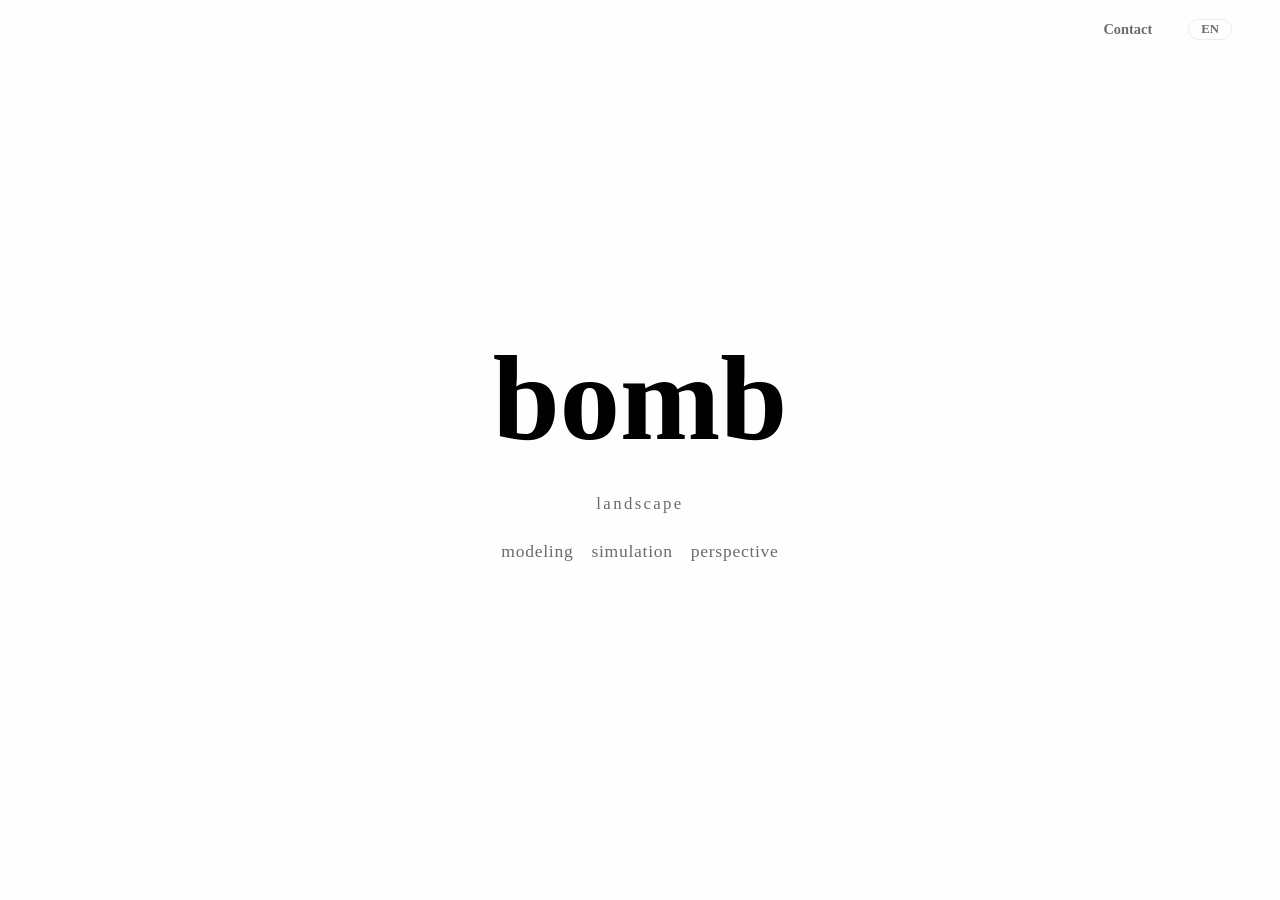
==== index.html @ 113d52fc "Mobile: lighten & tidy; fix concept-word mistranslations Performance / mobile: - skip pi.js (1MB) on" ====
<!DOCTYPE html>
<html lang="ja">
<head>
  <meta charset="UTF-8" />
  <meta name="viewport" content="width=device-width, initial-scale=1.0" />
  <title>bomb｜合同会社bomb</title>
  <meta name="description" content="bombは、ランドスケープに特化したスタジオ。modeling / simulation / perspective ── 地形をつくり、環境を計算し、景観の見え方を設計する。モデリングは主に Rhinoceros、処理は Python。今後 Rhino スクリプトも公開予定。東京・南青山。" />
  <meta name="keywords" content="bomb, ランドスケープ, landscape, Rhinoceros, Rhino, ライノセラス, RhinoScript, RhinoPython, Python, rhino3dm, スクリプト, 3DCG, モデリング, シミュレーション, 景観設計, 南青山, 東京" />
  <meta name="robots" content="index, follow" />
  <meta name="theme-color" content="#1a499e" />
  <link rel="canonical" href="https://bomb.co.jp/" />
  <link rel="alternate" hreflang="ja" href="https://bomb.co.jp/" />
  <link rel="alternate" hreflang="en" href="https://bomb.co.jp/en/" />
  <link rel="alternate" hreflang="x-default" href="https://bomb.co.jp/" />
  <link rel="icon" href="/favicon.svg?v=3" type="image/svg+xml" />
  <link rel="icon" href="/favicon.ico?v=3" sizes="any" />
  <link rel="icon" type="image/png" sizes="32x32" href="/favicon/favicon-32.png?v=3" />
  <link rel="apple-touch-icon" href="/apple-touch-icon.png?v=3" />
  <meta property="og:title" content="bomb｜合同会社bomb" />
  <meta property="og:site_name" content="bomb" />
  <meta property="og:type" content="website" />
  <meta property="og:locale" content="ja_JP" />
  <meta property="og:locale:alternate" content="en_US" />
  <meta property="og:url" content="https://bomb.co.jp/" />
  <meta property="og:description" content="ランドスケープに特化したスタジオ、bomb。" />
  <meta property="og:image" content="https://bomb.co.jp/og.svg" />
  <meta name="twitter:card" content="summary_large_image" />
  <meta name="twitter:title" content="bomb｜合同会社bomb" />
  <meta name="twitter:description" content="ランドスケープに特化したスタジオ、bomb。" />
  <meta name="twitter:image" content="https://bomb.co.jp/og.svg" />

  <!-- 言語自動振り分け（ブラウザ言語ベース・手動選択を優先） -->
  <script>
    (function () {
      try {
        var saved = localStorage.getItem('lang');
        if (saved === 'en') { location.replace('en/'); }
        else if (!saved && !(navigator.language || '').toLowerCase().startsWith('ja')) {
          location.replace('en/');
        }
      } catch (e) {}
    })();
  </script>

  <!-- π100万桁（資本金969,696番目を会社の座標に）。スマホは1MB節約のため読み込まない（fonts.jsは内蔵πにフォールバック） -->
  <script>
    if (!window.matchMedia || !matchMedia('(pointer: coarse)').matches) {
      document.write('<script defer src="pi.js"><\/script>');
    }
  </script>
  <!-- 発見済みの物理方程式の集成。動きと光はここから構成する -->
  <script defer src="physics.js"></script>
  <!-- リロードごとにランダムフォント（全候補は fonts.js） -->
  <script defer src="fonts.js"></script>

  <!-- Google Analytics 4 -->
  <script async src="https://www.googletagmanager.com/gtag/js?id=G-VSG4890EV9"></script>
  <script>
    window.dataLayer = window.dataLayer || [];
    function gtag(){dataLayer.push(arguments);}
    gtag('js', new Date());
    gtag('config', 'G-VSG4890EV9');
  </script>

  <link rel="stylesheet" href="style.css" />

  <!-- 構造化データ（Organization） -->
  <script type="application/ld+json">
  {
    "@context": "https://schema.org",
    "@type": "Organization",
    "name": "合同会社bomb",
    "alternateName": "bomb LLC",
    "url": "https://bomb.co.jp/",
    "logo": "https://bomb.co.jp/favicon.svg",
    "image": "https://bomb.co.jp/og.svg",
    "description": "ランドスケープに特化したスタジオ。",
    "foundingDate": "2026-04-01",
    "founder": { "@type": "Person", "name": "佐藤陸" },
    "address": {
      "@type": "PostalAddress",
      "postalCode": "107-0062",
      "addressCountry": "JP",
      "addressRegion": "東京都",
      "addressLocality": "港区",
      "streetAddress": "南青山4-17-33"
    },
    "contactPoint": {
      "@type": "ContactPoint",
      "contactType": "customer support"
    }
  }
  </script>
</head>
<body class="deck-page">
  <header class="site-header">
    <a href="#top" class="logo-mark" aria-label="bomb"><img src="LOGO.svg" alt="bomb" /></a>
    <nav class="nav">
      <a href="#contact">Contact</a>
    </nav>
  </header>

  <main class="deck">

        <!-- bomb（屋号＋プロダクト） -->
        <section id="top" class="panel hero">
          <div class="wrap">
            <h1 class="hero-title"><a href="https://ja.wikipedia.org/wiki/%E5%9C%B0%E7%90%83%E3%81%AE%E6%9C%AA%E6%9D%A5" target="_blank" rel="noopener" class="secret">bomb</a></h1>
            <p class="hero-domain">landscape</p>
            <div class="hero-words">
              <div class="hero-row">
                <a href="word.html?w=modeling">modeling</a>
                <a href="word.html?w=simulation">simulation</a>
                <a href="word.html?w=perspective">perspective</a>
              </div>
            </div>
          </div>
        </section>

        <!-- 会社概要（Location） -->
        <section id="company" class="panel panel-alt">
          <div class="wrap">
            <p class="section-eyebrow" data-i18n="location">Location</p>
            <table class="company-table">
              <tbody>
                <tr><th data-i18n="th_name">商号</th><td data-i18n="co_name">合同会社bomb</td></tr>
                <tr><th data-i18n="th_founder">代表社員</th><td data-i18n="co_founder">佐藤陸</td></tr>
                <tr><th data-i18n="th_founded">設立</th><td>20260401</td></tr>
                <tr><th data-i18n="th_address">所在地</th><td data-i18n-html="co_address">107-0062 東京都<a href="https://www.google.com/maps/search/?api=1&query=%E6%9D%B1%E4%BA%AC%E9%83%BD%E6%B8%AF%E5%8C%BA%E5%8D%97%E9%9D%92%E5%B1%B14-17-33" target="_blank" rel="noopener">港区南青山4-17-33</a>（<a href="https://maps.gsi.go.jp/#16/35.6641775/139.7182328/&base=pale&ls=pale&disp=1" target="_blank" rel="noopener">35°39'51.0"N 139°43'05.6"E</a>）</td></tr>
                <tr><th data-i18n="th_contact">連絡先</th><td data-mail></td></tr>
              </tbody>
            </table>
            <div class="mini-footer">
              <nav class="footer-links">
                <a href="recruit.html" data-i18n="recruit">Recruit</a>
                <a href="privacy.html" data-i18n="privacy">Privacy Policy</a>
                <a href="legal.html" data-i18n="legal">Legal notices</a>
                <a href="credits.html" data-i18n="credits">Credits</a>
              </nav>
              <p class="copyright" data-egy="(c) bomb LLC. all rights reserved.">&copy; <span id="year"></span> bomb LLC. All rights reserved.</p>
            </div>
          </div>
        </section>

        <!-- お問い合わせ（巻物の終点＝行動の呼びかけ） -->
        <section id="contact" class="panel contact">
          <div class="wrap">
            <p class="section-eyebrow" data-i18n="contact">Contact</p>
            <p class="contact-lead">何かを想像したり、それを作ったりすることが好きです。<br />気になることがあれば、自由にメールしてください。</p>
            <a class="contact-mail" data-mail aria-label="email"></a>
          </div>
        </section>

  </main>

  <a href="#top" class="to-top">↑ bomb</a>

  <script>
    document.getElementById('year').textContent = new Date().getFullYear();
    (function () { var m = atob('Y29udGFjdA==') + '@' + atob('Ym9tYi5jby5qcA==');
      document.querySelectorAll('[data-mail]').forEach(function (el) { if (el.tagName === 'A') { el.setAttribute('href', 'mailto:' + m); } el.textContent = m; }); })();
    document.querySelectorAll('[data-lang]').forEach(function (a) {
      a.addEventListener('click', function () {
        try { localStorage.setItem('lang', this.getAttribute('data-lang')); } catch (e) {}
      });
    });
    var cp = document.querySelector('.contact-copy');
    if (cp) cp.addEventListener('click', function () {
      var t = cp.getAttribute('data-copy');
      try { if (navigator.clipboard) navigator.clipboard.writeText(t); } catch (e) {}
      var orig = cp.textContent;
      cp.textContent = (document.documentElement.lang === 'en') ? 'copied!' : 'コピーしました';
      cp.classList.add('copied');
      setTimeout(function () { cp.textContent = orig; cp.classList.remove('copied'); }, 1500);
    });
  </script>
  <script src="loop.js"></script>
  <script src="i18n.js"></script>
</body>
</html>
---- style.css ----
/* ページ間をスーッと“ワープ”（対応ブラウザのみ・非対応は通常遷移） */
@view-transition { navigation: auto; }

/* ===== ベース ===== */
:root {
  --bg: #fefefe;  /* 純白から1だけずらしたジェットホワイト */
  --ink: #010101; /* 純黒から1だけずらしたジェットブラック */
  --muted: #6b6b6b;
  --line: #ececec;
  --accent: #1a499e; /* bombの紋章の青に合わせる */
  --accent-dark: #133a82;
  --max: 1080px;
}

* { box-sizing: border-box; margin: 0; padding: 0; }

body {
  /* リロードごとにJSが --font を差し替え。未設定時は游明朝系にフォールバック */
  font-family: var(--font, "Yu Mincho", YuMincho, "Hiragino Mincho ProN", "MS PMincho", serif);
  color: var(--ink);
  background: var(--bg);
  line-height: 1.9;
  -webkit-font-smoothing: antialiased;
  font-synthesis: none; /* 太字/斜体を持たないフォントを偽装しない＝ガタガタ防止 */
}

a { color: inherit; text-decoration: none; }

/* ===== ヘッダー（固定） ===== */
.site-header {
  position: fixed;
  top: 0;
  left: 0;
  right: 0;
  z-index: 100;
  display: flex;
  align-items: center;
  justify-content: space-between;
  padding: 16px clamp(20px, 5vw, 48px);
  background: transparent;
}
.logo { font-weight: 800; font-size: 1.5rem; letter-spacing: 0.02em; }
.logo-mark { display: inline-flex; align-items: center; line-height: 0; }
.logo-mark img { height: 28px; width: auto; display: block; transition: opacity 0.2s; }
.logo-mark:hover img { opacity: 0.7; }
.nav { display: flex; gap: clamp(16px, 3vw, 36px); align-items: center; }
.nav a { font-size: 0.9rem; font-weight: 600; color: var(--muted); transition: color 0.2s; }
.nav a:hover { color: var(--ink); }

/* ===== ボタン ===== */
.btn {
  display: inline-block;
  padding: 14px 28px;
  border-radius: 999px;
  font-weight: 700;
  font-size: 0.95rem;
  transition: box-shadow 0.2s, background 0.2s;
}
.btn:active { transform: translateY(1px); }
.btn-primary { background: var(--accent); color: #fefefe; box-shadow: 0 8px 24px rgba(43, 71, 217, 0.28); }
.btn-primary:hover { background: var(--accent-dark); }
.btn-ghost { border: 1.5px solid var(--ink); color: var(--ink); }
.btn-ghost:hover { background: var(--ink); color: #fefefe; }
.btn-lg { padding: 18px 40px; font-size: 1.05rem; }

/* ===== 横スクロール（巻物）：ネイティブ横スクロール＋無限ループ ===== */
.deck-page { height: 100svh; overflow: hidden; }
.deck {
  position: relative;
  width: 100vw;
  height: 100svh;
  overflow: hidden;
  touch-action: pan-y;
}
.deck-track {
  display: flex;
  height: 100svh;
  will-change: transform;
  transform: translate3d(0, 0, 0);
  backface-visibility: hidden;
}
.deck::-webkit-scrollbar { display: none; }
.deck-light { position: absolute; inset: 0; z-index: 5; pointer-events: none; mix-blend-mode: multiply; }
.panel {
  flex: 0 0 100vw;
  width: 100vw;
  height: 100svh;
  display: flex;
  flex-direction: column;
  justify-content: center;
  align-items: center;
  padding: 88px clamp(20px, 5vw, 48px) 84px;
  overflow: hidden;
}
.panel-alt { background: #fefefe; position: relative; overflow: visible; }
/* 南青山の実際の等高線（国土地理院DEM）を背景に。パネル幅より左右に広げ、両隣のパネルへ被せる */
.panel-alt::before {
  content: ""; position: absolute; top: 0; bottom: 0; left: -50%; right: -50%; z-index: 0; pointer-events: none;
  background: url("contour.svg?v=2") center / cover no-repeat;
  -webkit-mask-image: linear-gradient(to right, transparent 0%, #000 30%, #000 70%, transparent 100%);
          mask-image: linear-gradient(to right, transparent 0%, #000 30%, #000 70%, transparent 100%);
}
.panel-alt > .wrap { position: relative; z-index: 1; }
/* モバイル(タッチ)：横巻物 → 縦スクロール */
@media (pointer: coarse) {
  .deck-page { height: auto; overflow-x: hidden; }
  .deck { display: block; width: 100%; height: auto; overflow: visible; }
  .panel { width: 100%; min-height: 100svh; height: auto; flex: none; overflow: visible; }
  .deck-light { display: none; }
  /* モバイルは重いSVGの代わりに軽いラスター画像(PNG)で等高線を描く */
  .panel-alt::before { display: block; left: 0; right: 0; background-image: url("contour.jpg?v=2"); }
  .to-top { display: block; }
}
/* 最下部のトップ戻り（モバイルのみ表示・PCは横巻物が循環するので不要） */
.to-top { display: none; text-align: center; padding: 24px 0 52px; color: var(--muted); font-size: 0.95rem; text-transform: lowercase; letter-spacing: 0.12em; }
/* 言語パネル */
button.lang-link { background: none; cursor: pointer; font-family: inherit; }
.lang-overlay { position: fixed; inset: 0; z-index: 200; background: rgba(254,254,254,0.88); backdrop-filter: blur(8px); display: flex; align-items: center; justify-content: center; }
.lang-overlay[hidden] { display: none; }
/* 言語パネル：多段グリッドで1画面に収める（PC版＝スクロールバー無し） */
.lang-list { display: grid; grid-template-columns: repeat(5, auto); justify-content: center; align-content: center; gap: 4px 26px; max-height: 92vh; overflow: auto; text-align: center; padding: 22px; }
.lang-item { background: none; border: 0; padding: 6px 8px; font-size: 1.02rem; line-height: 1.25; color: var(--muted); cursor: pointer; letter-spacing: 0.02em; white-space: nowrap; }
.lang-item:hover { color: var(--accent); }
/* スマホは後で詰める：暫定で2列（横あふれ回避） */
@media (max-width: 640px) { .lang-list { grid-template-columns: repeat(3, auto); gap: 4px 16px; padding: 16px; } .lang-item { font-size: 0.95rem; padding: 7px 6px; } }
@media (max-width: 380px) { .lang-list { grid-template-columns: repeat(2, auto); } }
/* 音訳モード(ヒエログリフ/フェニキア/ゴート/楔形)：音訳された要素だけ専用フォント(--script-font)。
   メール([data-mail])は機能維持のため除外。font-weight:900の合成ボールドも無効化して本来の細さに。 */
body.translit .nav a[href*="#contact"], body.translit .section-eyebrow, body.translit .footer-links a,
body.translit .company-table th, body.translit .company-table td:not([data-mail]),
body.translit .contact-lead, body.translit .copyright, body.translit .word-ex-note,
body.translit .hero-title, body.translit .hero-title a, body.translit .logo,
body.translit .hero-domain, body.translit .hero-row a,
body.translit .word-title, body.translit .word-reading, body.translit .word-desc, body.translit .word-list li,
body.translit .legal h1, body.translit .legal h2, body.translit .legal p, body.translit .legal li {
  font-family: var(--script-font), "Noto Sans Egyptian Hieroglyphs", serif; font-weight: 400; font-synthesis: none; }
.lang-search { display: block; margin: 0 auto 12px; padding: 8px 14px; width: min(70vw, 260px); border: 1px solid var(--line); border-radius: 999px; background: #fff; font-size: 0.95rem; color: var(--ink); text-align: center; outline: none; }
.lang-search:focus { border-color: var(--accent); }
.wrap { width: 100%; max-width: var(--max); }

/* ===== ヒーロー ===== */
.hero { text-align: center; }
.hero .wrap { display: flex; flex-direction: column; align-items: center; gap: 22px; }
.hero-eyebrow {
  font-weight: 600; letter-spacing: 0.25em; text-transform: uppercase;
  color: var(--accent); font-size: 0.85rem;
}
.hero-title { font-size: clamp(3.5rem, 13vw, 8rem); font-weight: 900; line-height: 1.05; text-transform: lowercase; }
.hero-words { text-transform: lowercase; }
.hero-title a.secret { color: inherit; text-decoration: none; } /* 見た目そのまま＝隠しリンク */
.hero-domain { margin-top: 12px; font-size: clamp(0.85rem, 2.1vw, 1.05rem); line-height: 1; text-transform: lowercase; letter-spacing: 0.14em; color: var(--muted); }
.hero-words {
  display: flex; flex-direction: column; align-items: center; gap: 10px;
  color: var(--muted); font-size: clamp(0.95rem, 2.2vw, 1.1rem); letter-spacing: 0.04em;
}
.hero-row { display: flex; flex-wrap: wrap; justify-content: center; gap: 6px 18px; }
.hero-row a { color: inherit; text-decoration: none; transition: color 0.2s; }
.hero-row a:hover { color: var(--accent); }

/* ===== 単語ページ ===== */
.word-main { max-width: 760px; margin: 0 auto; padding: 120px clamp(20px, 5vw, 40px) 80px; }
.word-title { font-size: clamp(2.5rem, 9vw, 5rem); font-weight: 900; line-height: 1.05; text-transform: lowercase; }
.word-reading { color: var(--muted); margin-top: 6px; letter-spacing: 0.12em; }
.word-desc { font-size: 1.05rem; line-height: 2; color: #333; margin-top: 28px; }
.word-desc a { color: var(--accent); text-decoration: none; margin-right: 6px; }
.word-examples { margin-top: 56px; }
.word-ex-grid { display: grid; grid-template-columns: repeat(3, 1fr); gap: 12px; margin-top: 12px; }
.word-ex { aspect-ratio: 4 / 3; border: 1px dashed var(--line); border-radius: 10px; background: #fafafa; }
.word-ex-note { color: var(--muted); font-size: 0.85rem; margin-top: 12px; }
.word-panel .wrap { max-width: 720px; }
.word-panel .word-desc { margin-top: 18px; }
.word-panel .word-examples { margin-top: 30px; }
.word-list { list-style: none; margin: 18px 0 0; padding: 0; max-width: 30em; display: flex; flex-wrap: wrap; justify-content: flex-start; gap: 8px 18px; text-transform: lowercase; }
.word-list li { font-size: 0.9rem; letter-spacing: 0.04em; color: var(--muted); }
.word-desc .seed { color: var(--accent); text-transform: lowercase; font-style: normal; white-space: nowrap; }
@media (max-width: 560px) { .word-ex-grid { grid-template-columns: repeat(2, 1fr); } }
.hero-actions { display: flex; gap: 14px; flex-wrap: wrap; justify-content: center; margin-top: 8px; }

/* ===== セクション見出し ===== */
.section-head { margin-bottom: 36px; }
.section-eyebrow {
  font-weight: 600; letter-spacing: 0.2em; text-transform: uppercase;
  color: var(--accent); font-size: 0.8rem; margin-bottom: 10px;
}
.section-title { font-size: clamp(1.8rem, 4.5vw, 2.6rem); font-weight: 900; }

/* ===== カード（5枚を1画面に収める） ===== */
.cards {
  display: grid;
  grid-template-columns: repeat(auto-fit, minmax(150px, 1fr));
  gap: 14px;
}
.card {
  padding: 22px 18px;
  border: 1px solid var(--line);
  border-radius: 16px;
  transition: box-shadow 0.25s, border-color 0.2s;
}
.card:hover { box-shadow: 0 16px 40px rgba(0,0,0,0.06); border-color: transparent; }
.card-num { font-weight: 800; font-size: 0.95rem; color: var(--accent); margin-bottom: 10px; }
.card h3 { font-size: 1.02rem; font-weight: 700; margin-bottom: 8px; }
.card p { color: var(--muted); font-size: 0.85rem; }

/* ===== 会社概要テーブル ===== */
.company-table { width: 100%; border-collapse: collapse; }
.company-table th, .company-table td {
  text-align: left; padding: 12px 8px; vertical-align: top;
}
.company-table th { width: 30%; font-weight: 700; color: var(--ink); white-space: nowrap; }
.company-table td { color: var(--muted); }
.company-table td a { color: inherit; text-decoration: none; transition: color 0.2s; }
.company-table td a:hover { color: var(--accent); }
.company-note { margin-top: 22px; color: var(--muted); font-size: 0.9rem; }
.company-note a { color: var(--accent); text-decoration: none; }

/* ===== お問い合わせ ===== */
.contact { text-align: center; }
.contact-lead { color: var(--muted); max-width: 30em; margin: 0 auto; text-wrap: balance; }
.map { margin-top: 22px; }
.map iframe { width: 100%; height: 190px; border: 0; border-radius: 10px; filter: grayscale(0.4) contrast(1.03); }
.contact .wrap { display: flex; flex-direction: column; align-items: center; gap: 18px; }
.contact-mail {
  font-size: clamp(1.05rem, 3.6vw, 1.8rem);
  font-weight: 700;
  color: var(--ink);
  line-height: 1.2;
  word-break: break-word;
  transition: color 0.2s;
}
.contact-mail:hover { color: var(--accent); }
.contact-copy {
  background: none; border: 0; padding: 4px 0;
  color: var(--muted); font-size: 0.82rem; letter-spacing: 0.12em;
  cursor: pointer; font-family: inherit;
}
.contact-copy:hover { color: var(--ink); }
.contact-copy.copied { color: var(--accent); }

/* ===== フッター ===== */
.site-footer { text-align: center; }
.site-footer:not(.panel) { border-top: 1px solid var(--line); padding: 56px 24px; }
.footer-logo { font-weight: 800; font-size: 1.4rem; margin-bottom: 16px; }
.copyright { color: var(--muted); font-size: 0.85rem; }

/* ===== 位置ドット ===== */
.dots {
  position: fixed; left: 0; right: 0; bottom: 20px;
  display: flex; justify-content: center; gap: 9px; z-index: 90;
}
.dot {
  width: 8px; height: 8px; border-radius: 50%; border: none;
  background: #cfcfcf; cursor: pointer; padding: 0;
  transition: background 0.2s;
}
.dot.active { background: var(--accent); transform: scale(1.4); }

/* ===== 横移動の矢印 ===== */
.deck-arrow {
  position: fixed; top: 50%; transform: translateY(-50%); z-index: 90;
  width: 46px; height: 46px; border-radius: 50%;
  border: 1px solid var(--line); background: rgba(255,255,255,0.82); backdrop-filter: blur(8px);
  color: var(--ink); font-size: 1.6rem; line-height: 1; cursor: pointer;
  display: flex; align-items: center; justify-content: center; transition: opacity 0.25s;
}
.deck-arrow.prev { left: 16px; }
.deck-arrow.next { right: 16px; }
.deck-arrow.hidden { opacity: 0; pointer-events: none; }

/* ===== 横移動ヒント ===== */
.scroll-hint {
  position: fixed; right: 18px; bottom: 18px; z-index: 90;
  font-size: 0.8rem; color: var(--muted);
  background: rgba(255,255,255,0.75); backdrop-filter: blur(6px);
  padding: 7px 13px; border-radius: 999px; border: 1px solid var(--line);
  transition: opacity 0.5s;
}
.scroll-hint.gone { opacity: 0; pointer-events: none; }

/* ===== 言語切替 ===== */
.lang-link {
  border: 1px solid var(--line); border-radius: 999px; padding: 2px 12px;
  font-weight: 700; font-size: 0.8rem; color: var(--muted);
}
.lang-link:hover { border-color: var(--ink); color: var(--ink); }
.footer-links { display: flex; justify-content: center; align-items: center; gap: 0; flex-wrap: wrap; margin-bottom: 16px; }
.footer-links a { color: var(--muted); font-size: 0.85rem; transition: color 0.2s; padding: 0 14px; }
.footer-links a + a { border-left: 1px solid var(--line); } /* Privacy Policy等の間の区切り */
.footer-links a:hover { color: var(--ink); }
.lang-switch { font-size: 0.85rem; color: var(--muted); margin-bottom: 14px; }
.lang-switch .lang-active { color: var(--ink); font-weight: 700; }
.lang-switch .lang-sep { margin: 0 8px; opacity: 0.5; }
.lang-switch a:hover { color: var(--accent); }

/* ===== 法務・テキストページ（通常スクロール） ===== */
.legal { max-width: 760px; margin: 0 auto; padding: 104px clamp(20px, 5vw, 40px) 80px; }
.legal h1 { font-size: clamp(1.7rem, 4.5vw, 2.4rem); font-weight: 900; margin-bottom: 24px; }
.legal h2 { font-size: 1.15rem; font-weight: 700; margin: 36px 0 10px; }
.legal p, .legal li { color: #333; font-size: 0.98rem; }
.legal ul { padding-left: 1.3em; }
.legal li { margin-bottom: 6px; }
.legal a { color: var(--accent); text-decoration: none; }
.legal-lead { color: var(--muted) !important; margin-bottom: 8px; }
.legal-date { color: var(--muted) !important; margin-top: 40px; font-size: 0.9rem !important; }
.back-link { display: inline-block; margin-top: 28px; text-decoration: none !important; font-weight: 700; }

/* ===== レスポンシブ ===== */
/* トップはロゴ無し→ナビを右寄せ。他ページはロゴがスッと現れる */
.site-header.no-logo { justify-content: flex-end; }
.logo { animation: logoIn 0.7s ease both; }
@keyframes logoIn { from { opacity: 0; } to { opacity: 1; } }

/* 会社概要パネル下部の小さなフッター */
.mini-footer { margin-top: 30px; padding-top: 18px; border-top: 1px solid var(--line); }
.mini-footer .footer-links { justify-content: flex-start; margin-bottom: 8px; }
.mini-footer .copyright { font-size: 0.78rem; }

@media (max-width: 640px) {
  .deck-arrow { display: none; }
  .cards { grid-template-columns: repeat(2, 1fr); gap: 10px; }
  .card { padding: 16px 14px; }
  .company-table th { width: 34%; }
  .panel { padding: 76px 18px 64px; }
  .site-header { padding: 12px 18px; }
  .logo-mark img { height: 24px; }
  .hero .wrap { gap: 16px; }
}

/* ===== 法務ページ：1画面に自動フィット（スクロール無し） ===== */
.fit-page { height: 100svh; overflow: hidden; }
.fit-page .legal {
  position: fixed;
  top: 50%;
  left: 50%;
  transform: translate(-50%, -50%);
  transform-origin: center center;
  width: 700px;
  max-width: 92vw;
  margin: 0;
  padding: 0;
}

/* ===== ブロック崩し（サイト一体型） ===== */
.bk-paddle { position: fixed; height: 12px; background: var(--ink); border-radius: 6px; z-index: 200; }
.bk-ball { position: fixed; width: 16px; height: 16px; background: var(--accent); border-radius: 50%; z-index: 200; pointer-events: none; box-shadow: 0 2px 12px rgba(43, 71, 217, 0.4); }
.hero-words span.broken { opacity: 0; transform: scale(0.5); transition: opacity 0.25s ease, transform 0.25s ease; pointer-events: none; }
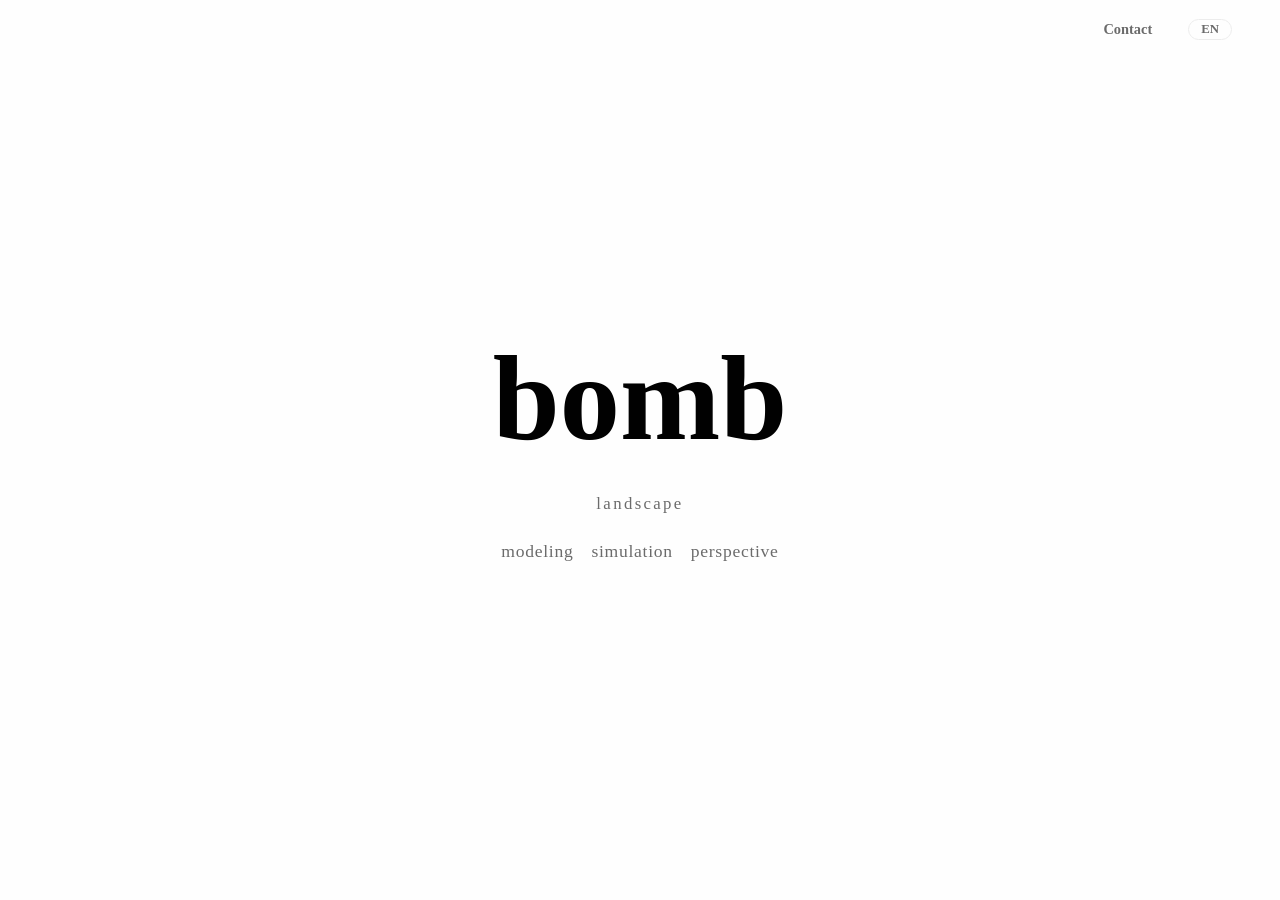
==== commit dd5667ff: "Add corporate number and bilingual names to company info - Company table: corporate number row (6010" ====
--- a/index.html
+++ b/index.html
@@ -71,6 +71,7 @@
     "@type": "Organization",
     "name": "合同会社bomb",
     "alternateName": "bomb LLC",
+    "identifier": { "@type": "PropertyValue", "propertyID": "法人番号 (Corporate Number, Japan)", "value": "6010403037764" },
     "url": "https://bomb.co.jp/",
     "logo": "https://bomb.co.jp/favicon.svg",
     "image": "https://bomb.co.jp/og.svg",
@@ -123,8 +124,9 @@
             <p class="section-eyebrow" data-i18n="location">Location</p>
             <table class="company-table">
               <tbody>
-                <tr><th data-i18n="th_name">商号</th><td data-i18n="co_name">合同会社bomb</td></tr>
-                <tr><th data-i18n="th_founder">代表社員</th><td data-i18n="co_founder">佐藤陸</td></tr>
+                <tr><th data-i18n="th_name">商号</th><td data-i18n="co_name">合同会社bomb（bomb LLC）</td></tr>
+                <tr><th data-i18n="th_corpno">法人番号</th><td>6010403037764</td></tr>
+                <tr><th data-i18n="th_founder">代表社員</th><td data-i18n="co_founder">佐藤陸 (RIKU SATO)</td></tr>
                 <tr><th data-i18n="th_founded">設立</th><td>20260401</td></tr>
                 <tr><th data-i18n="th_address">所在地</th><td data-i18n-html="co_address">107-0062 東京都<a href="https://www.google.com/maps/search/?api=1&query=%E6%9D%B1%E4%BA%AC%E9%83%BD%E6%B8%AF%E5%8C%BA%E5%8D%97%E9%9D%92%E5%B1%B14-17-33" target="_blank" rel="noopener">港区南青山4-17-33</a>（<a href="https://maps.gsi.go.jp/#16/35.6641775/139.7182328/&base=pale&ls=pale&disp=1" target="_blank" rel="noopener">35°39'51.0"N 139°43'05.6"E</a>）</td></tr>
                 <tr><th data-i18n="th_contact">連絡先</th><td data-mail></td></tr>
--- a/style.css
+++ b/style.css
@@ -74,12 +74,15 @@
 }
 .deck-track {
   display: flex;
+  direction: ltr; /* RTL言語でも横巻物の並び順・位置計算はLTR固定（テキスト自体の整形は各要素で保持） */
   height: 100svh;
   will-change: transform;
   transform: translate3d(0, 0, 0);
   backface-visibility: hidden;
 }
 .deck::-webkit-scrollbar { display: none; }
+/* RTL言語：トラックの並びはLTR固定のまま、各パネル内のテキストだけ本来のRTLに戻す */
+html[dir="rtl"] .deck-track > .panel { direction: rtl; }
 .deck-light { position: absolute; inset: 0; z-index: 5; pointer-events: none; mix-blend-mode: multiply; }
 .panel {
   flex: 0 0 100vw;
@@ -103,8 +106,8 @@
 .panel-alt > .wrap { position: relative; z-index: 1; }
 /* モバイル(タッチ)：横巻物 → 縦スクロール */
 @media (pointer: coarse) {
-  .deck-page { height: auto; overflow-x: hidden; }
-  .deck { display: block; width: 100%; height: auto; overflow: visible; }
+  .deck-page { height: auto; overflow-x: hidden; overflow-y: visible; }
+  .deck { display: block; width: 100%; height: auto; overflow: visible; touch-action: auto; }
   .panel { width: 100%; min-height: 100svh; height: auto; flex: none; overflow: visible; }
   .deck-light { display: none; }
   /* モバイルは重いSVGの代わりに軽いラスター画像(PNG)で等高線を描く */
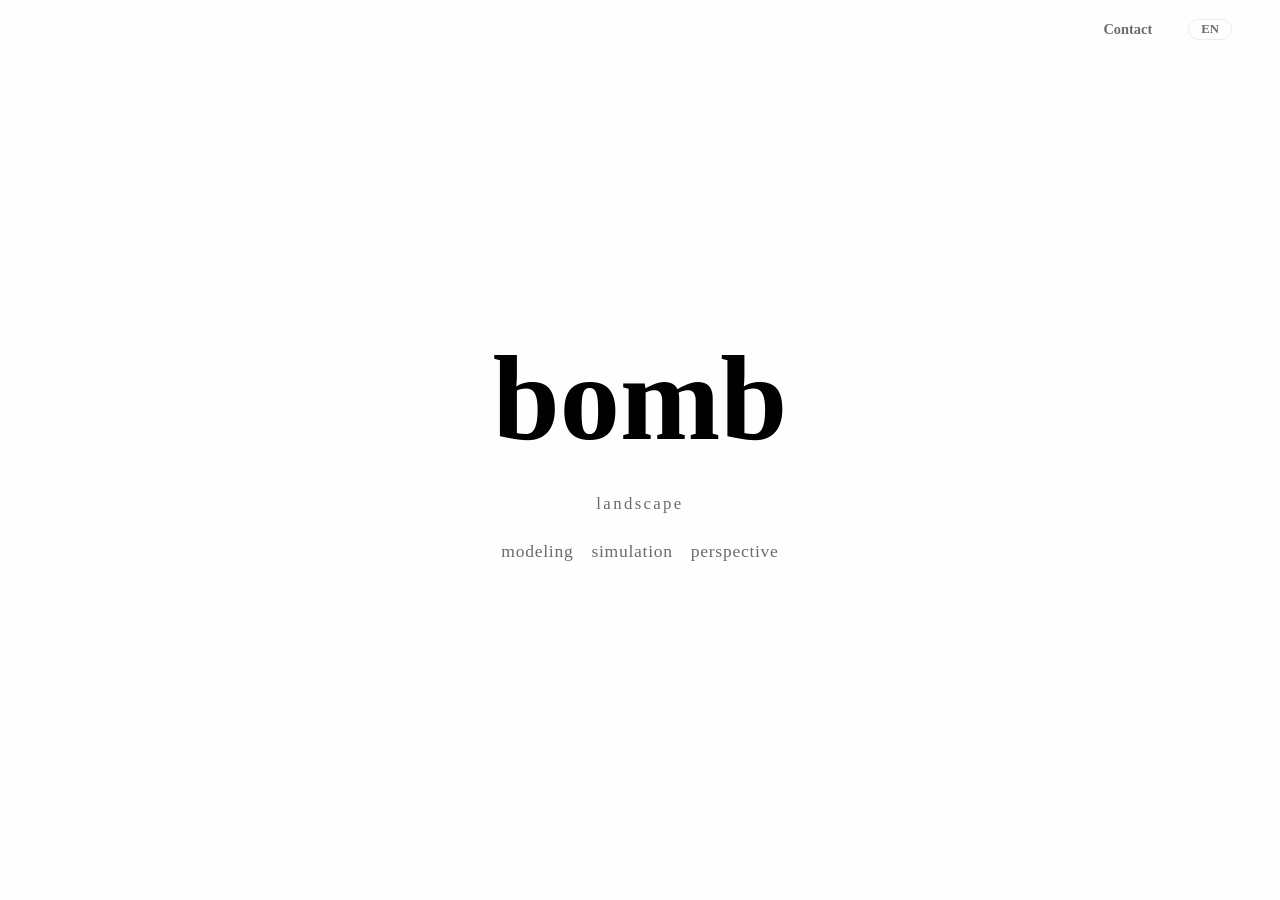
==== commit 98db7912: "Use half-width parentheses in Japanese trade name Co-Authored-By: Claude Opus 5.5 <noreply@anthropic" ====
--- a/index.html
+++ b/index.html
@@ -124,7 +124,7 @@
             <p class="section-eyebrow" data-i18n="location">Location</p>
             <table class="company-table">
               <tbody>
-                <tr><th data-i18n="th_name">商号</th><td data-i18n="co_name">合同会社bomb（bomb LLC）</td></tr>
+                <tr><th data-i18n="th_name">商号</th><td data-i18n="co_name">合同会社bomb (bomb LLC)</td></tr>
                 <tr><th data-i18n="th_corpno">法人番号</th><td>6010403037764</td></tr>
                 <tr><th data-i18n="th_founder">代表社員</th><td data-i18n="co_founder">佐藤陸 (RIKU SATO)</td></tr>
                 <tr><th data-i18n="th_founded">設立</th><td>20260401</td></tr>
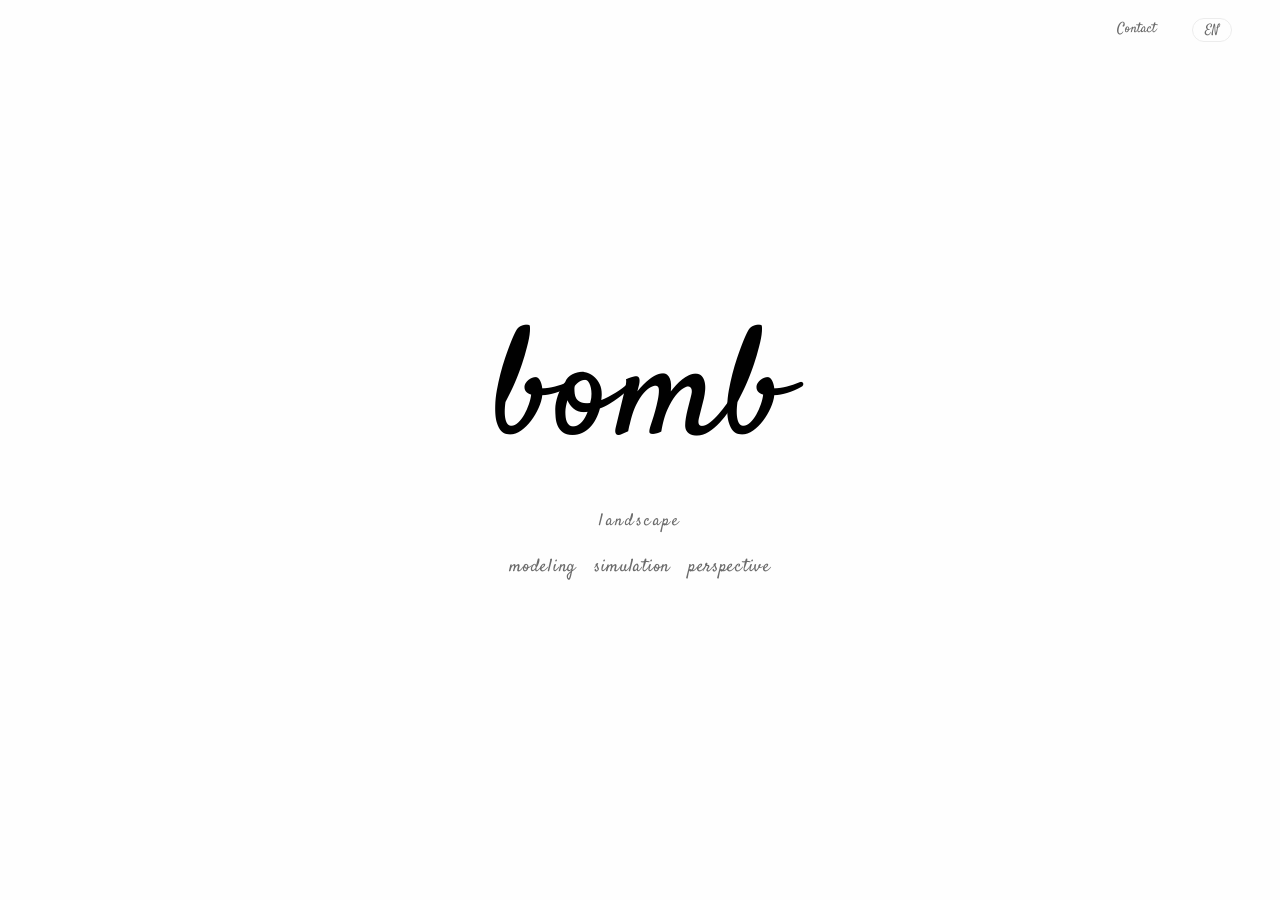
==== commit 8ed9ed05: "Cache-bust i18n.js so new labels show without a hard reload Co-Authored-By: Claude Opus 5.5 <noreply" ====
--- a/index.html
+++ b/index.html
@@ -177,6 +177,6 @@
     });
   </script>
   <script src="loop.js"></script>
-  <script src="i18n.js"></script>
+  <script src="i18n.js?v=20261009"></script>
 </body>
 </html>
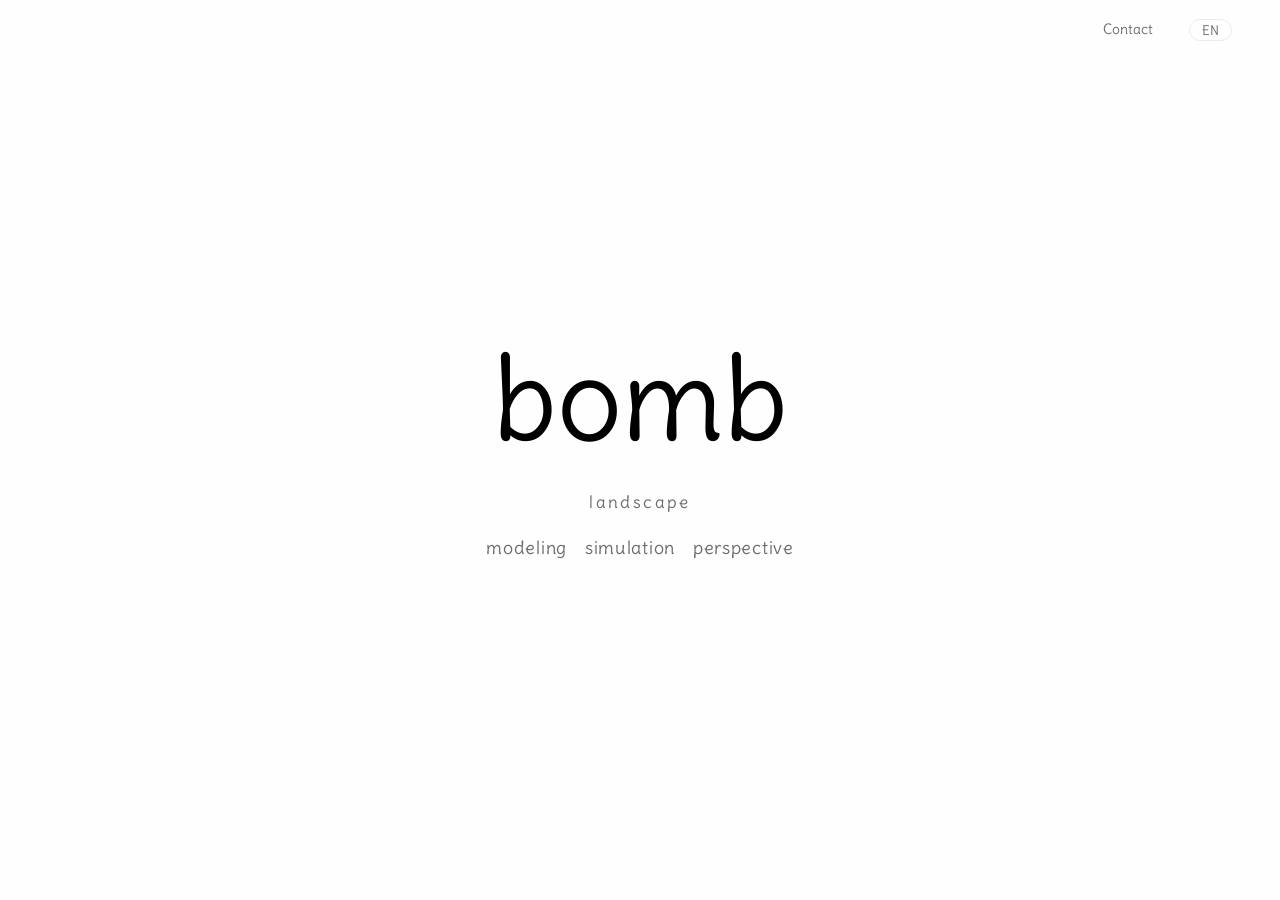
==== commit 006587c6: "Lowercase representative romaji name Co-Authored-By: Claude Opus 5.5 <noreply@anthropic.com>" ====
--- a/index.html
+++ b/index.html
@@ -126,7 +126,7 @@
               <tbody>
                 <tr><th data-i18n="th_name">商号</th><td data-i18n="co_name">合同会社bomb (bomb LLC)</td></tr>
                 <tr><th data-i18n="th_corpno">法人番号</th><td>6010403037764</td></tr>
-                <tr><th data-i18n="th_founder">代表社員</th><td data-i18n="co_founder">佐藤陸 (RIKU SATO)</td></tr>
+                <tr><th data-i18n="th_founder">代表社員</th><td data-i18n="co_founder">佐藤陸 (riku sato)</td></tr>
                 <tr><th data-i18n="th_founded">設立</th><td>20260401</td></tr>
                 <tr><th data-i18n="th_address">所在地</th><td data-i18n-html="co_address">107-0062 東京都<a href="https://www.google.com/maps/search/?api=1&query=%E6%9D%B1%E4%BA%AC%E9%83%BD%E6%B8%AF%E5%8C%BA%E5%8D%97%E9%9D%92%E5%B1%B14-17-33" target="_blank" rel="noopener">港区南青山4-17-33</a>（<a href="https://maps.gsi.go.jp/#16/35.6641775/139.7182328/&base=pale&ls=pale&disp=1" target="_blank" rel="noopener">35°39'51.0"N 139°43'05.6"E</a>）</td></tr>
                 <tr><th data-i18n="th_contact">連絡先</th><td data-mail></td></tr>
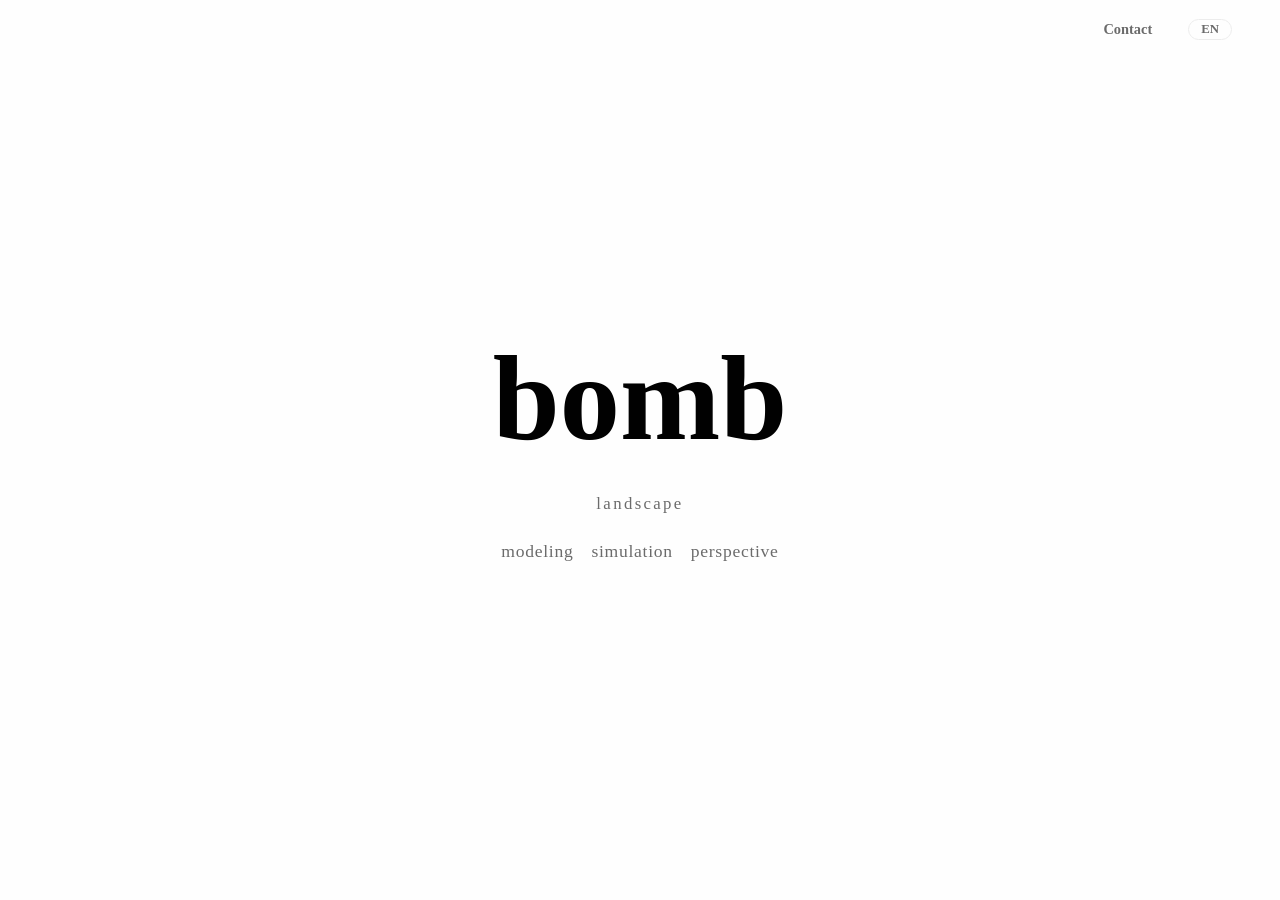
==== commit 60f3b47c: "Bump i18n.js cache key Co-Authored-By: Claude Opus 5.5 <noreply@anthropic.com>" ====
--- a/index.html
+++ b/index.html
@@ -177,6 +177,6 @@
     });
   </script>
   <script src="loop.js"></script>
-  <script src="i18n.js?v=20261009"></script>
+  <script src="i18n.js?v=20261009b"></script>
 </body>
 </html>
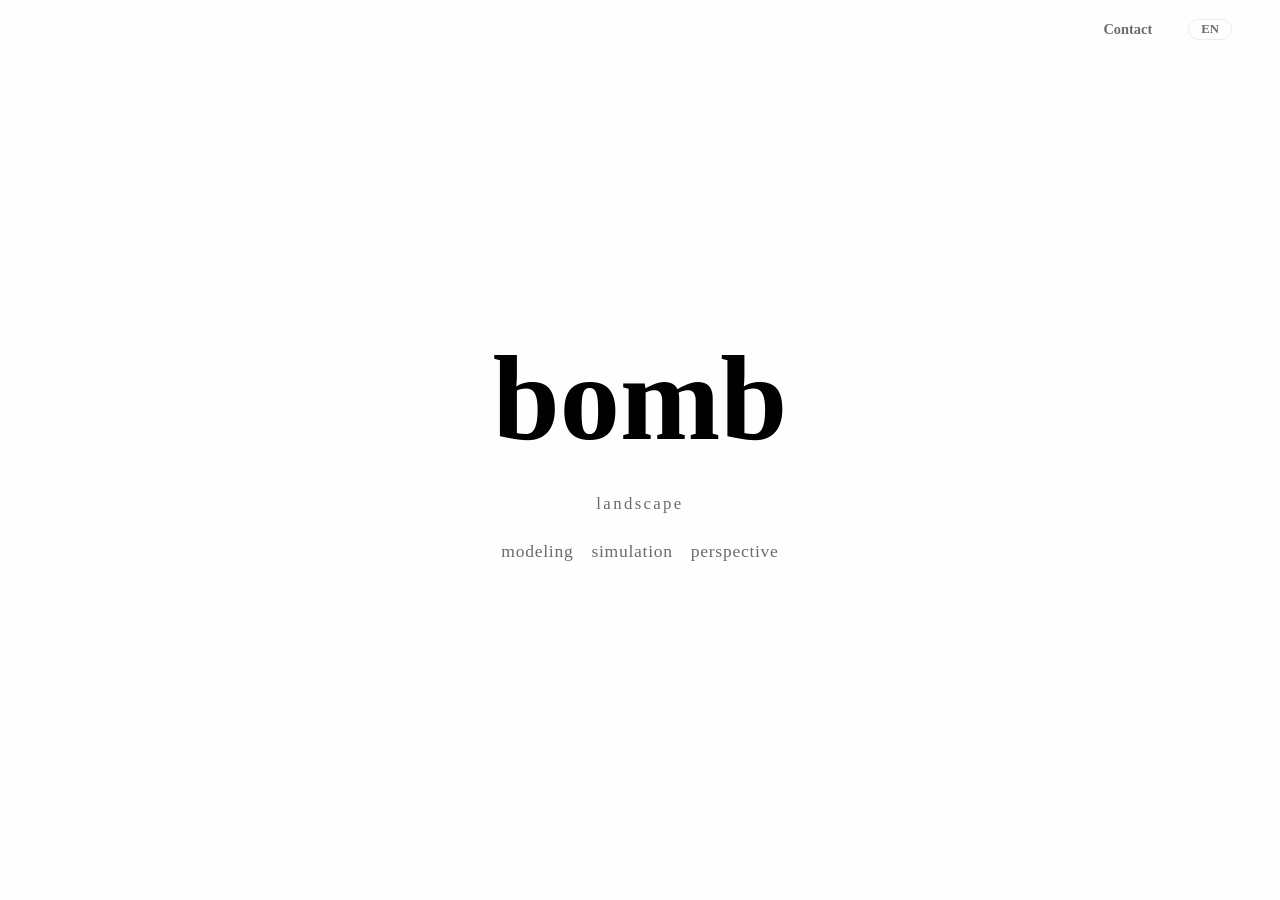
==== commit 44869527: "Fix mobile/RTL display issues, unify contact address, drop dead code - Language overlay no longer ov" ====
--- a/index.html
+++ b/index.html
@@ -62,7 +62,7 @@
     gtag('config', 'G-VSG4890EV9');
   </script>
 
-  <link rel="stylesheet" href="style.css" />
+  <link rel="stylesheet" href="style.css?v=20261009c" />
 
   <!-- 構造化データ（Organization） -->
   <script type="application/ld+json">
@@ -166,17 +166,8 @@
         try { localStorage.setItem('lang', this.getAttribute('data-lang')); } catch (e) {}
       });
     });
-    var cp = document.querySelector('.contact-copy');
-    if (cp) cp.addEventListener('click', function () {
-      var t = cp.getAttribute('data-copy');
-      try { if (navigator.clipboard) navigator.clipboard.writeText(t); } catch (e) {}
-      var orig = cp.textContent;
-      cp.textContent = (document.documentElement.lang === 'en') ? 'copied!' : 'コピーしました';
-      cp.classList.add('copied');
-      setTimeout(function () { cp.textContent = orig; cp.classList.remove('copied'); }, 1500);
-    });
   </script>
-  <script src="loop.js"></script>
-  <script src="i18n.js?v=20261009b"></script>
+  <script src="loop.js?v=20261009c"></script>
+  <script src="i18n.js?v=20261009c"></script>
 </body>
 </html>
--- a/style.css
+++ b/style.css
@@ -83,6 +83,11 @@
 .deck::-webkit-scrollbar { display: none; }
 /* RTL言語：トラックの並びはLTR固定のまま、各パネル内のテキストだけ本来のRTLに戻す */
 html[dir="rtl"] .deck-track > .panel { direction: rtl; }
+/* RTL: letter-spacing breaks Arabic-script joining; Latin values (address, copyright) keep their own order */
+html[dir="rtl"] .hero-eyebrow, html[dir="rtl"] .hero-domain, html[dir="rtl"] .hero-words, html[dir="rtl"] .section-eyebrow,
+html[dir="rtl"] .word-reading, html[dir="rtl"] .word-list li, html[dir="rtl"] .to-top, html[dir="rtl"] .lang-item { letter-spacing: 0; }
+html[dir="rtl"] .company-table td { unicode-bidi: plaintext; }
+html[dir="rtl"] .copyright { direction: ltr; text-align: right; }
 .deck-light { position: absolute; inset: 0; z-index: 5; pointer-events: none; mix-blend-mode: multiply; }
 .panel {
   flex: 0 0 100vw;
@@ -125,8 +130,8 @@
 .lang-item { background: none; border: 0; padding: 6px 8px; font-size: 1.02rem; line-height: 1.25; color: var(--muted); cursor: pointer; letter-spacing: 0.02em; white-space: nowrap; }
 .lang-item:hover { color: var(--accent); }
 /* スマホは後で詰める：暫定で2列（横あふれ回避） */
-@media (max-width: 640px) { .lang-list { grid-template-columns: repeat(3, auto); gap: 4px 16px; padding: 16px; } .lang-item { font-size: 0.95rem; padding: 7px 6px; } }
-@media (max-width: 380px) { .lang-list { grid-template-columns: repeat(2, auto); } }
+@media (max-width: 640px) { .lang-list { grid-template-columns: repeat(3, minmax(0, 1fr)); width: 100%; gap: 4px 16px; padding: 16px; } .lang-item { font-size: 0.95rem; padding: 7px 6px; white-space: normal; overflow-wrap: break-word; } }
+@media (max-width: 380px) { .lang-list { grid-template-columns: repeat(2, minmax(0, 1fr)); } }
 /* 音訳モード(ヒエログリフ/フェニキア/ゴート/楔形)：音訳された要素だけ専用フォント(--script-font)。
    メール([data-mail])は機能維持のため除外。font-weight:900の合成ボールドも無効化して本来の細さに。 */
 body.translit .nav a[href*="#contact"], body.translit .section-eyebrow, body.translit .footer-links a,
@@ -231,13 +236,6 @@
   transition: color 0.2s;
 }
 .contact-mail:hover { color: var(--accent); }
-.contact-copy {
-  background: none; border: 0; padding: 4px 0;
-  color: var(--muted); font-size: 0.82rem; letter-spacing: 0.12em;
-  cursor: pointer; font-family: inherit;
-}
-.contact-copy:hover { color: var(--ink); }
-.contact-copy.copied { color: var(--accent); }
 
 /* ===== フッター ===== */
 .site-footer { text-align: center; }
@@ -287,7 +285,7 @@
 .lang-link:hover { border-color: var(--ink); color: var(--ink); }
 .footer-links { display: flex; justify-content: center; align-items: center; gap: 0; flex-wrap: wrap; margin-bottom: 16px; }
 .footer-links a { color: var(--muted); font-size: 0.85rem; transition: color 0.2s; padding: 0 14px; }
-.footer-links a + a { border-left: 1px solid var(--line); } /* Privacy Policy等の間の区切り */
+.footer-links a + a { border-inline-start: 1px solid var(--line); } /* Privacy Policy等の間の区切り */
 .footer-links a:hover { color: var(--ink); }
 .lang-switch { font-size: 0.85rem; color: var(--muted); margin-bottom: 14px; }
 .lang-switch .lang-active { color: var(--ink); font-weight: 700; }
@@ -299,7 +297,7 @@
 .legal h1 { font-size: clamp(1.7rem, 4.5vw, 2.4rem); font-weight: 900; margin-bottom: 24px; }
 .legal h2 { font-size: 1.15rem; font-weight: 700; margin: 36px 0 10px; }
 .legal p, .legal li { color: #333; font-size: 0.98rem; }
-.legal ul { padding-left: 1.3em; }
+.legal ul { padding-inline-start: 1.3em; }
 .legal li { margin-bottom: 6px; }
 .legal a { color: var(--accent); text-decoration: none; }
 .legal-lead { color: var(--muted) !important; margin-bottom: 8px; }
